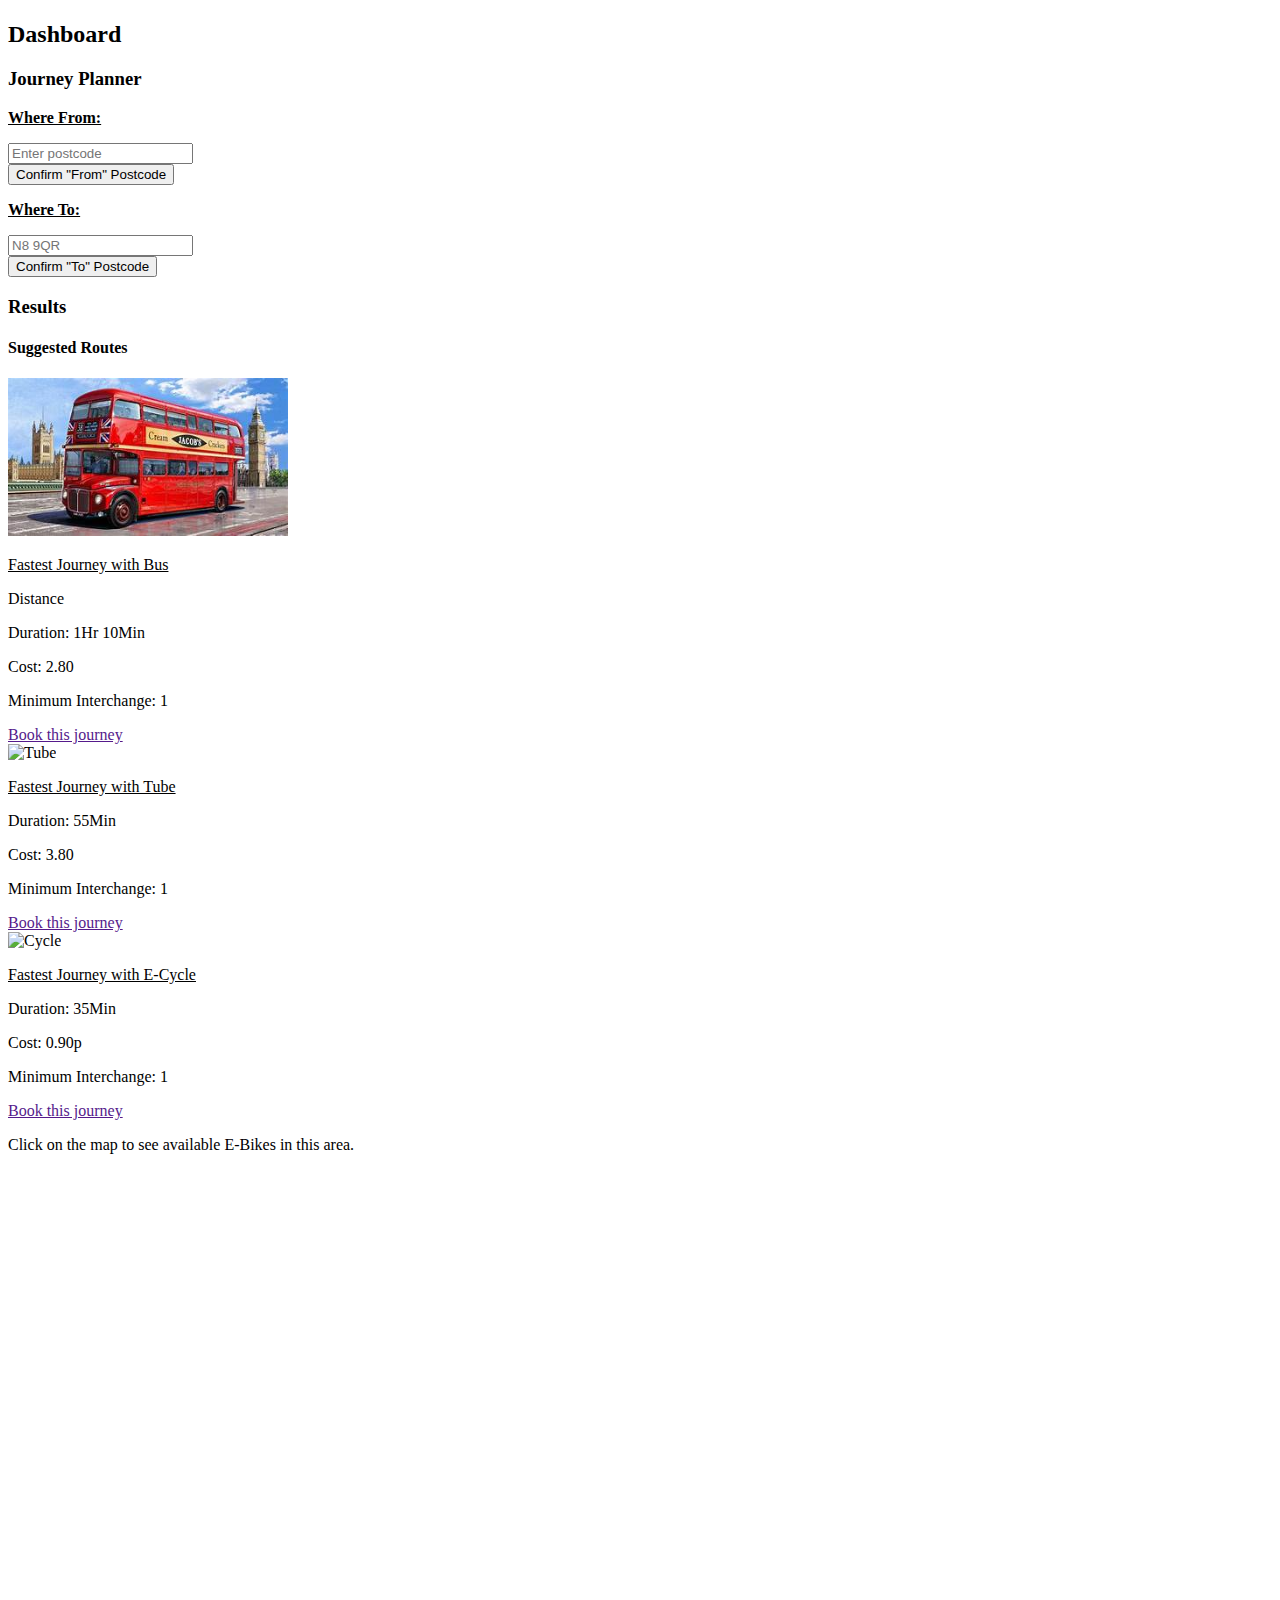
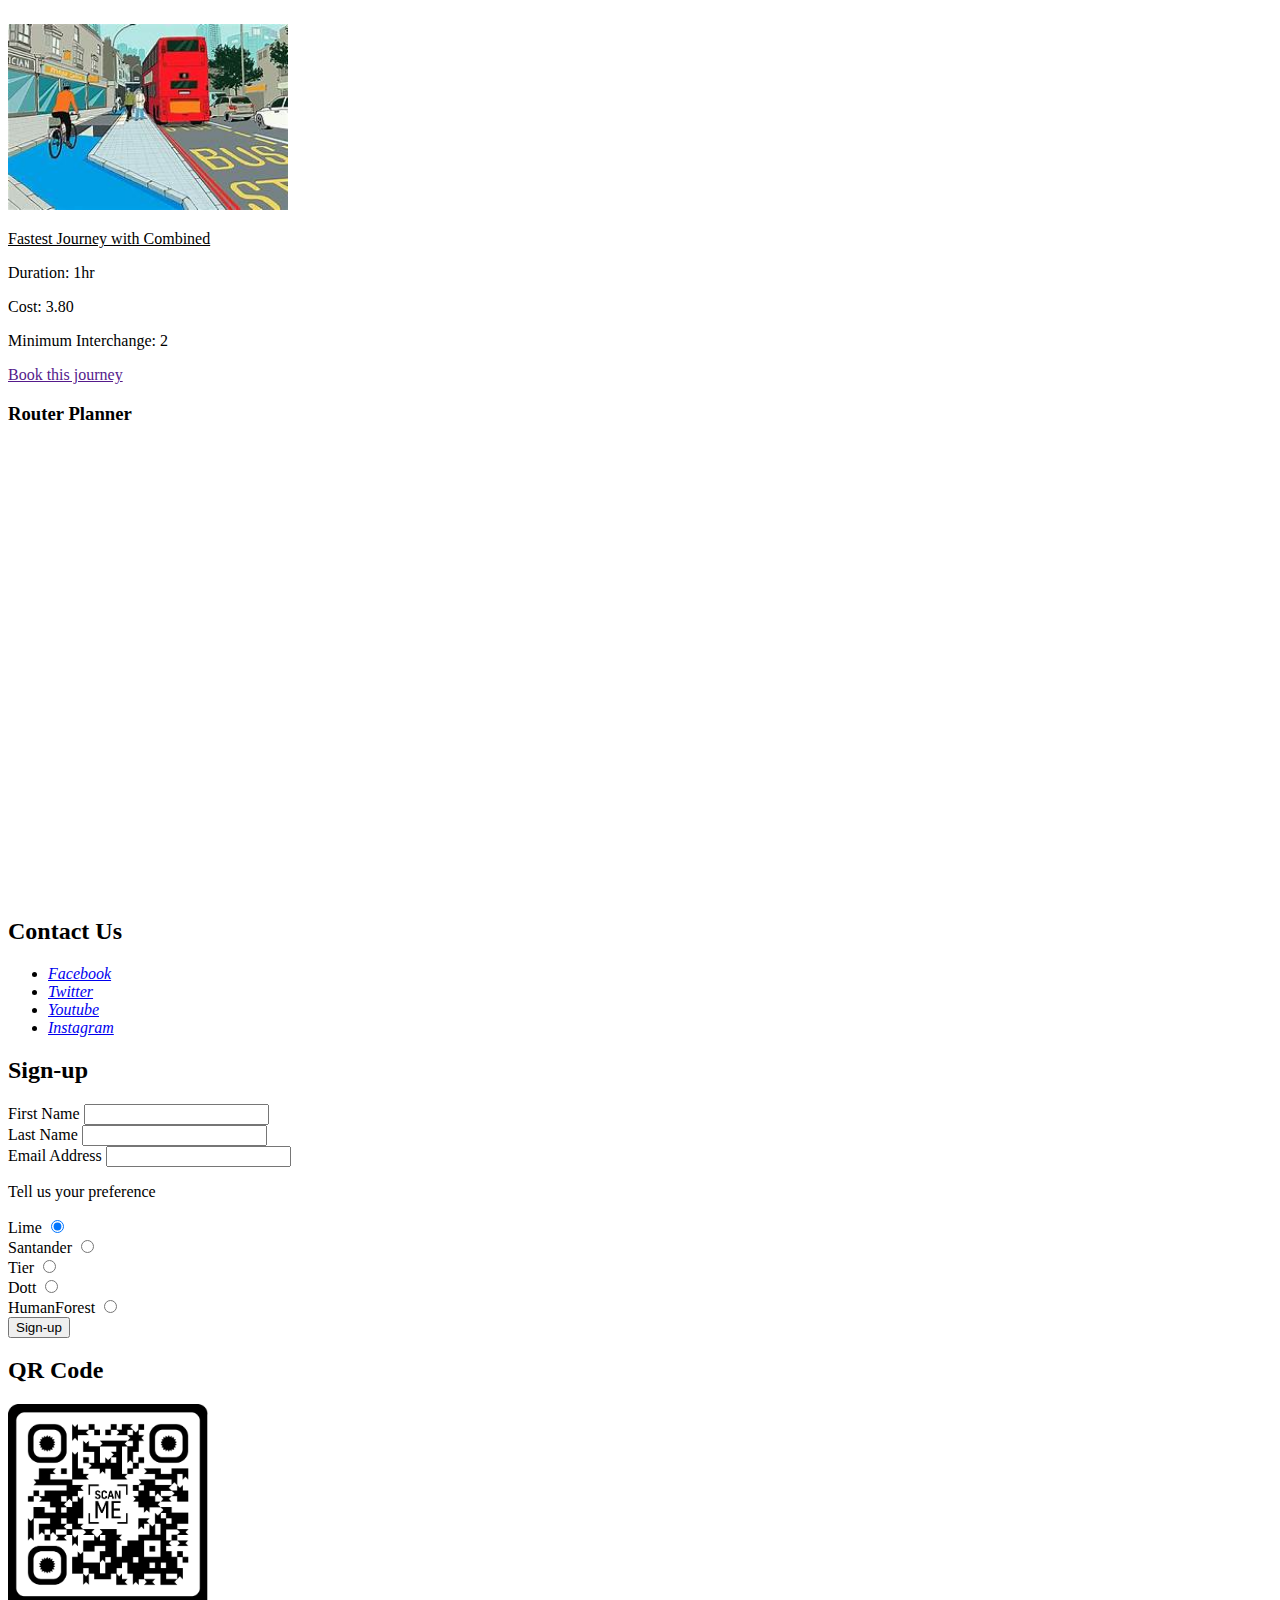
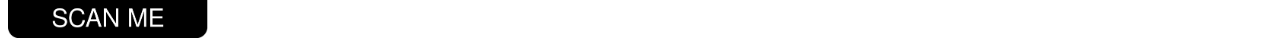
==== JourneyPlanner.html @ cff24f94 "removed nav" ====
<!DOCTYPE html>
<html lang="en">

<head>
    <meta charset="UTF-8">
    <meta http-equiv="X-UA-Compatible" content="IE=edge">
    <meta name="viewport" content="width=device-width, initial-scale=1.0">
    <!-- Meta tags for search engines -->
    <meta name="description"
        content="Ecletic Cycles. Electric Bikes/Cycles. A cyle for every journey. Information on how to rent e-cycles in London, UK. IT includes locations and availability of ecycles providers and includes information on the costs involved.">
    <meta name="keywords" content="electric cycles/ bikes, bike club, London, United Kingdom, evnviroment, journey times, price">
    <!-- Title -->
    <title>Journey Planner</title>
    <!-- Favicon -->
    <link rel="icon" type="image/png" sizes="16x16" href="Assets\Favicon\favicon.ico">
    <!-- Stylesheet -->
    <link rel="stylesheet" href="Assets\CSS\style.css">
    <link href="https://cdn.jsdelivr.net/npm/bootstrap@5.0.2/dist/css/bootstrap.min.css" rel="stylesheet" integrity="sha384-EVSTQN3/azprG1Anm3QDgpJLIm9Nao0Yz1ztcQTwFspd3yD65VohhpuuCOmLASjC" crossorigin="anonymous">
    <link href="https://https://stackpath.bootstrapcdn.com/font-awesome/4.7.0/css/font-awesome.min.css">
    </head>
<body>
<main>
    <span id="digital-clock"></span>
</main>

<section class="journeyPlanner">
    <h1></h1>
    <h2>Dashboard</h2>
    <h3>Journey Planner</h3>
    <div class="dashboard-area">
        <div class="controls-area">
            <div class="container border border-white">
                <div class="row">
                    <div class="col-sm border border-white">
                        <p><u><b>Where From:</b></u><p> 
                        <div class="where-from"><input id="where-from" type="text" placeholder="Enter postcode"></div>
                    </div>
                    <div class="col-sm border border-white">
                        <button data-type="Geo" class="secondary-btn btn--blue" id = "findgeoA" onclick="searchPostcodeA(document.getElementById('where-from').value);">Confirm "From" Postcode</button>
                        <p id="outputA"></p>
                    </div>
                    <div class="col-sm border border-white" >  
                        <p><u><b>Where To:</b></u><p> 
                        <div class="where-to"><input id="where-to" type="text" placeholder="N8 9QR" text="N8 9QR"></div>
                    </div>
                    <div class="col-sm border border-white">
                        <button data-type="Geo" class="secondary-btn btn--blue" id = "findgeoB" onclick="searchPostcodeB(document.getElementById('where-to').value);">Confirm "To" Postcode</button>
                        <p id="outputB"></p>
                    </div>
                </div>
            </div>        
        </div>    
        <h3>Results</h3>
        <h4 id="resultsMessage"></h4>
        <h4>Suggested Routes</h4>
        <div class="container">
            <div class="row">
                <div class="col-sm border border-white">
                    <img width=280 src="Assets\Images\Bus.jpg" class="rounded float-left" alt="Bus">
                </div>
                <div class="col-sm border border-white">
                    <p><u>Fastest Journey with Bus</u></p>
                    <p>Distance </p>
                    <p>Duration: 1Hr 10Min</p>
                    <p>Cost: 2.80</p>
                    <p>Minimum Interchange: 1</p> 
                </div>
          <div class="col-sm border border-white">
            <a href="" class="secondary-btn">Book this journey</a>
          </div>
        </div>
        <div class="row">
          <div class="col-sm border border-white">
            <img width=280 src="Assets\Images\Tube.jpg" class="rounded float-left" alt="Tube">
          </div>
          <div class="col-sm border border-white">
            <p><u>Fastest Journey with Tube</u></p>
            <p>Duration: 55Min</p>
            <p>Cost: 3.80</p>
            <p>Minimum Interchange: 1</p>
          </div>
          <div class="col-sm border border-white">
            <a href="" class="secondary-btn">Book this journey</a>
          </div>
        </div>
        <div class="row" id="ecycle">
          <div class="col-sm border border-white">
            <img width=280 src="Assets\Images\Cycle.jpg" class="rounded float-left" alt="Cycle">
          </div>
          <div class="col-sm border border-white">
            <p><u>Fastest Journey with E-Cycle</u></p>
            <p>Duration: 35Min</p>
            <p>Cost: 0.90p</p>
            <p>Minimum Interchange: 1</p>
          </div>
          <div class="col-sm border border-white">
            <a href="" class="secondary-btn">Book this journey</a>
            <p>Click on the map to see available E-Bikes in this area.</p>
            <iframe src="https://www.google.com/maps/embed?pb=!1m16!1m12!1m3!1d19856.14710517594!2d-0.18129861166525485!3d51.531222567008754!2m3!1f0!2f0!3f0!3m2!1i1024!2i768!4f13.1!2m1!1sSantander%20Cycle%20Hire!5e0!3m2!1sen!2suk!4v1701604218552!5m2!1sen!2suk" width="600" height="450" style="border:0;" allowfullscreen="" loading="lazy" referrerpolicy="no-referrer-when-downgrade"></iframe>
          </div>
        </div>
        <div class="row">
          <div class="col-sm border border-white">
            <img width=280 src="Assets\Images\Combo.jpg" class="rounded float-left" alt="Combo">
          </div>
          <div class="col-sm border border-white">
            <p><u>Fastest Journey with Combined</u></p>
            <p>Duration: 1hr</p>
            <p>Cost: 3.80</p>
            <p>Minimum Interchange: 2</p>
          </div>
          <div class="col-sm border border-white">
            <a href="" class="secondary-btn">Book this journey</a>
          </div>
        </div>
      </div>
      <h3>Router Planner</h3>
      <div class="col-sm border border-white"></div>
      <iframe src="https://www.google.com/maps/embed?pb=!1m28!1m12!1m3!1d39698.85551405956!2d-0.19237063554046763!3d51.54662636364354!2m3!1f0!2f0!3f0!3m2!1i1024!2i768!4f13.1!4m13!3e1!4m5!1s0x48761b8e9f69f329%3A0x404352348e379d2!2sFinsbury%20Park%2C%20London!3m2!1d51.564578399999995!2d-0.10472569999999999!4m5!1s0x487610065a3a86ad%3A0xfe146eb14bc0a666!2sWestminster%20Adult%20Education%20Service%2C%20Amberley%20Road%2C%20London!3m2!1d51.5230403!2d-0.19185!5e0!3m2!1sen!2suk!4v1701603883073!5m2!1sen!2suk" width="600" height="450" style="border:0;" allowfullscreen="" loading="lazy" referrerpolicy="no-referrer-when-downgrade"></iframe>
    </div>
</section>

    <footer>
            <div class="row">
                <div class="footer-col">
                    
                    <span id="social-networks">
                      <h2>Contact Us</h2>
                          <ul>
                            <li>
                                <a href="https://www.facebook.com/" target="_blank" rel="noopener"
                                aria-label="Visit our Facebook page (opens in a new tab)">
                                <i class="fa-brands fa-facebook"> Facebook</i></a>
                            </li>
                            <li>
                                <a href="https://www.twitter.com/" target="_blank" rel="noopener"
                                aria-label="Visit our Twitter page (opens in a new tab)">
                                <i class="fa-brands fa-twitter-square"> Twitter</i></a>
                            </li>
                            <li>
                                <a href="https://www.youtube.com/" target="_blank" rel="noopener"
                                aria-label="Visit our YouTube page (opens in a new tab)">
                                <i class="fa-brands fa-youtube-square"> Youtube</i></a>
                            </li>
                            <li>
                                <a href="https://www.instagram.com/" target="_blank" rel="noopener"
                                aria-label="Visit our Instagram page (opens in a new tab)">
                                <i class="fa-brands fa-instagram"> Instagram</i></a>
                            </li>
                        </ul>
                    </span>
                </div>
                <div class="footer-col">
                    <span id="signup">
                        <form id="signup-form" method="POST" action="https://formdump.codeinstitute.net">
                            <h2>Sign-up</h2>
                            <label for="first_name">First Name</label>
                            <input type="text" name="first_name" id="first_name" class="text-input" required>
                            <br>
                            <label for="last_name">Last Name</label>
                            <input type="text" name="last_name" id="last_name" class="text-input" required>
                            <br>
                            <label for="email_address">Email Address</label>
                            <input type="email" name="email_address" id="email_address" class="text-input" required>
                            <p>Tell us your preference</p>
                            
                            <div class="radio-buttons">
                                <div>
                                    <label for="Lime">Lime</label>
                                    <input type="radio" name="running_preference" id="Lime" value="Lime" required checked>
                                </div>
                                <div>
                                    <label for="Santander">Santander</label>
                                    <input type="radio" name="running_preference" id="Santander" value="Santander" required>
                                </div>
                                <div>
                                    <label for="Tier">Tier</label>
                                    <input type="radio" name="running_preference" id="Tier" value="Tier" required>
                                </div>
                                <div>
                                    <label for="Dott">Dott</label>
                                    <input type="radio" name="running_preference" id="Dott" value="Dott" required>
                                </div>
                                <div>
                                    <label for="HumanForest">HumanForest</label>
                                    <input type="radio" name="running_preference" id="HumanForest" value="HumanForest" required>
                                </div>
                            </div>
                            <button type="submit" class="join-button">Sign-up</button>
                        </form>
                    </span>
                </div>
                <div class="footer-col">
                    <span id="qr_code">
                        <h2>QR Code</h2>
                    <img width=200vw src="Assets/Images/eclecticcyclescouk.png" alt="QR Code">
                    </span>
                </div>
            </div>        
        </footer>

</body>
<script src="Assets/js/scripts.js"></script>
  
</html>
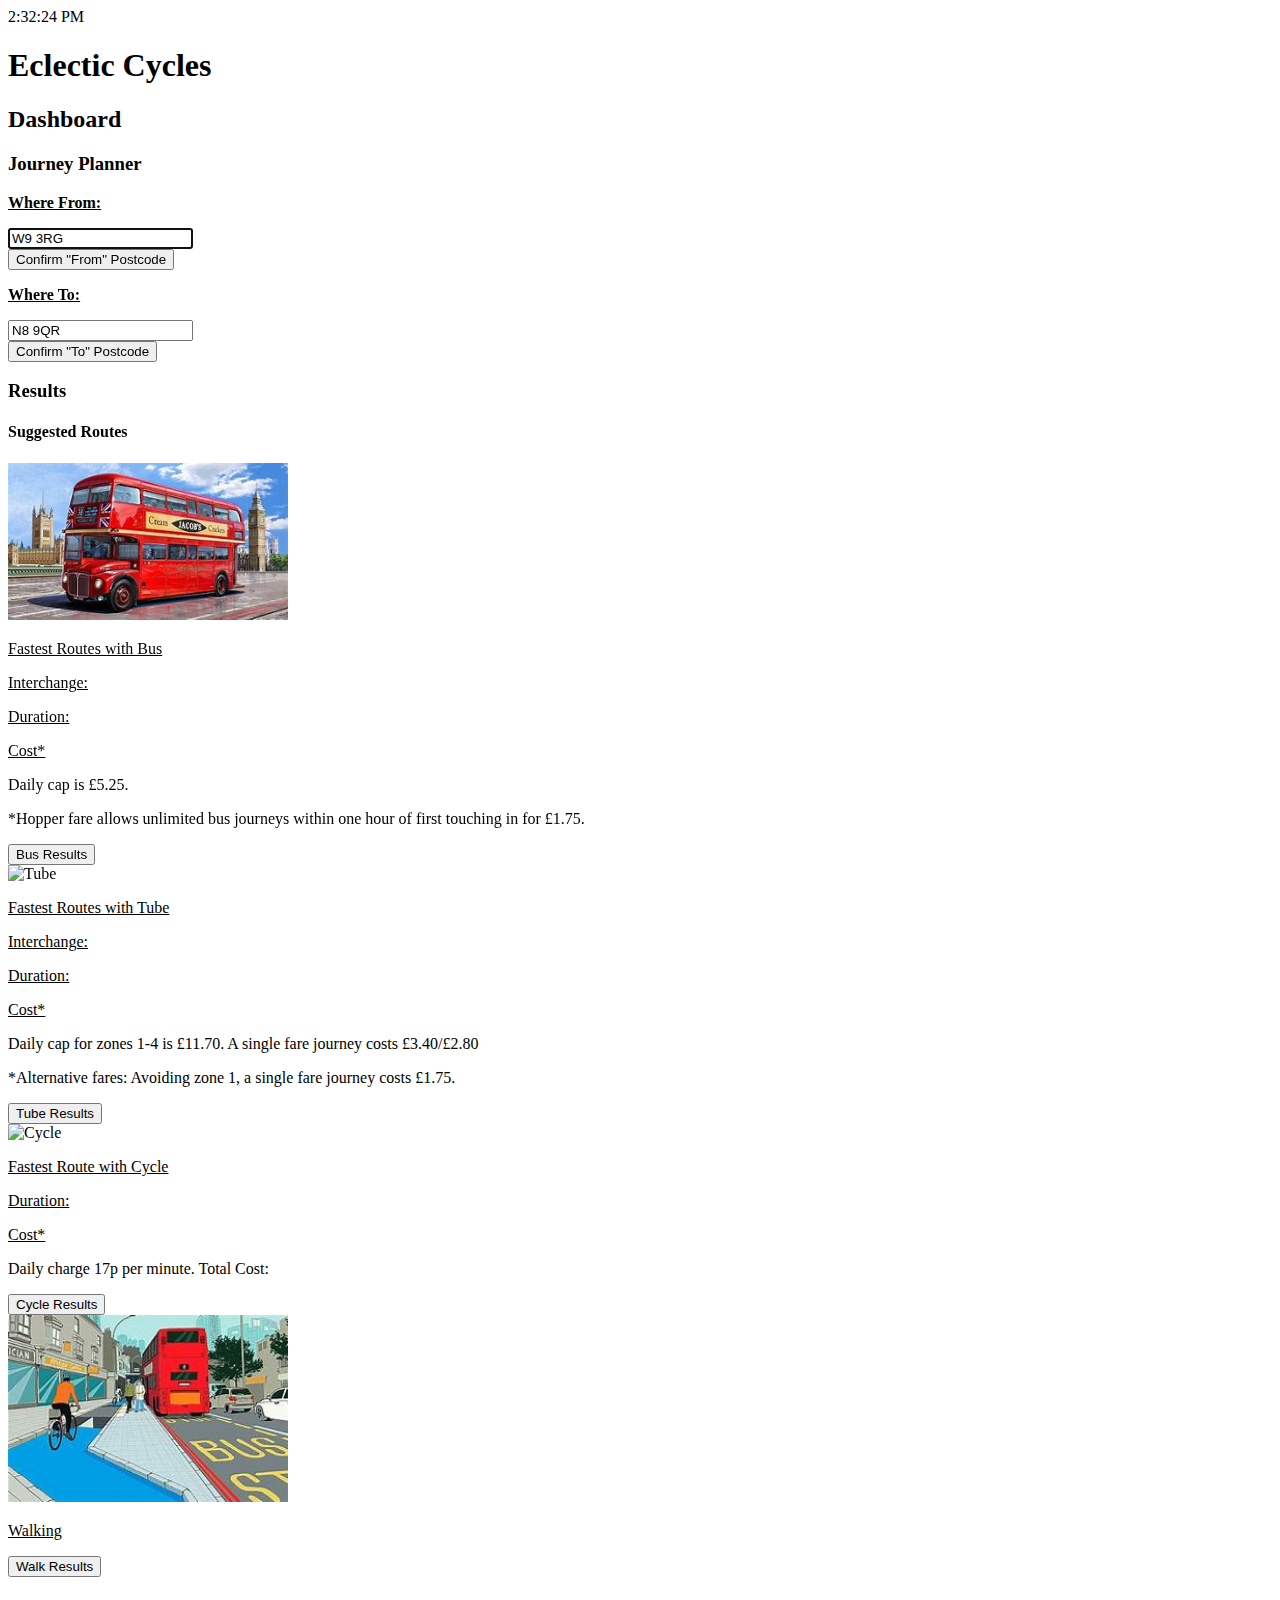
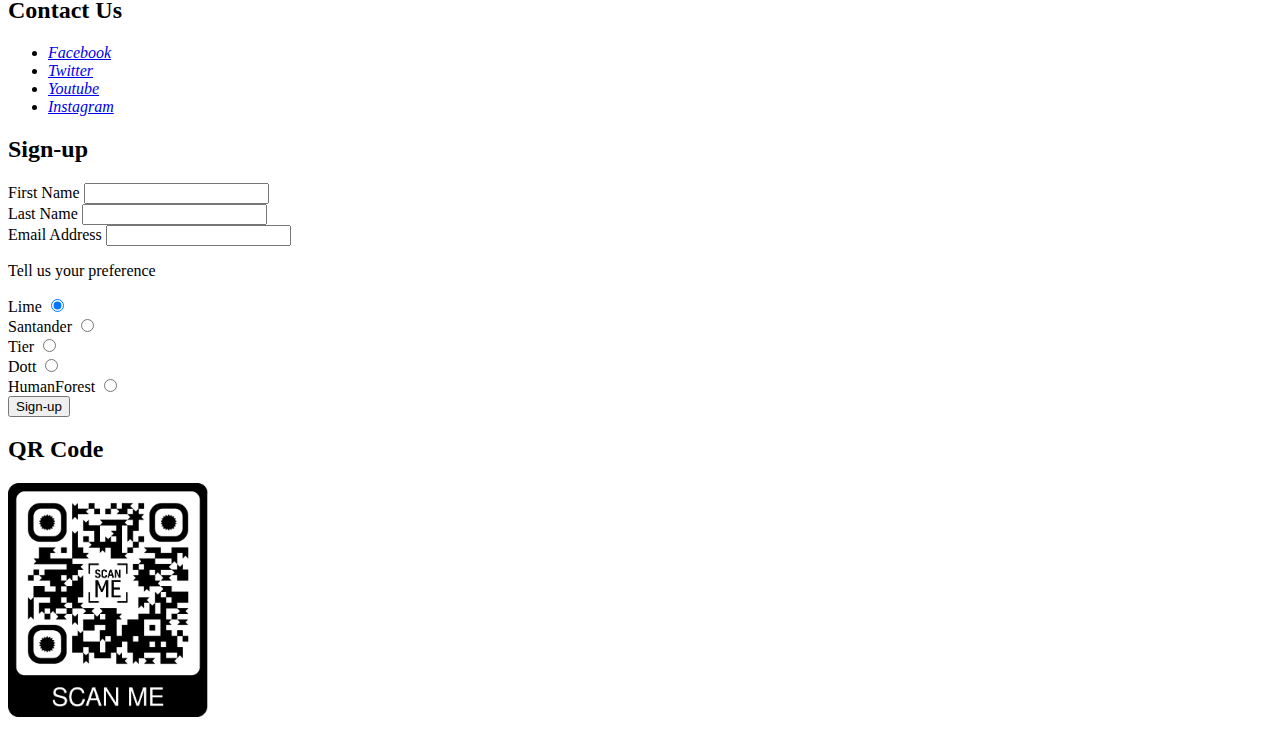
==== commit be30e651: "Final Commit" ====
--- a/JourneyPlanner.html
+++ b/JourneyPlanner.html
@@ -22,9 +22,8 @@
 <main>
     <span id="digital-clock"></span>
 </main>
-
 <section class="journeyPlanner">
-    <h1></h1>
+    <h1>Eclectic Cycles</h1>
     <h2>Dashboard</h2>
     <h3>Journey Planner</h3>
     <div class="dashboard-area">
@@ -59,14 +58,19 @@
                     <img width=280 src="Assets\Images\Bus.jpg" class="rounded float-left" alt="Bus">
                 </div>
                 <div class="col-sm border border-white">
-                    <p><u>Fastest Journey with Bus</u></p>
-                    <p>Distance </p>
-                    <p>Duration: 1Hr 10Min</p>
-                    <p>Cost: 2.80</p>
-                    <p>Minimum Interchange: 1</p> 
-                </div>
-          <div class="col-sm border border-white">
-            <a href="" class="secondary-btn">Book this journey</a>
+                    <p><u>Fastest Routes with Bus</u></p>
+                    <p id="busRoutes"></p>
+                    <p><u>Interchange:</u></p>
+                    <p id="busInterchange"></p>
+                    <p><u>Duration:</u></p>
+                    <p id="busDuration"></p>
+                    <p><u>Cost*</u></p>
+                    <p id="busCost">Daily cap is £5.25. </p>
+                    <p>*Hopper fare allows unlimited bus journeys within one hour of first touching in for £1.75.</p>
+                    <button data-type="Bus" class="secondary-btn btn--blue" onclick="planJourney(document.getElementById('where-from').value,document.getElementById('where-to').value, 'Bus');">
+                    <span id="bus">Bus Results</span>
+                    </button>
+                </div>
           </div>
         </div>
         <div class="row">
@@ -74,13 +78,18 @@
             <img width=280 src="Assets\Images\Tube.jpg" class="rounded float-left" alt="Tube">
           </div>
           <div class="col-sm border border-white">
-            <p><u>Fastest Journey with Tube</u></p>
-            <p>Duration: 55Min</p>
-            <p>Cost: 3.80</p>
-            <p>Minimum Interchange: 1</p>
-          </div>
-          <div class="col-sm border border-white">
-            <a href="" class="secondary-btn">Book this journey</a>
+            <p><u>Fastest Routes with Tube</u></p>
+            <p id="tubeRoutes"></p>
+            <p><u>Interchange:</u></p>
+            <p id="tubeInterchange"></p>
+            <p><u>Duration:</u></p>
+            <p id="tubeDuration"></p>
+            <p><u>Cost*</u></p>
+            <p id="tubeCost">Daily cap for zones 1-4 is £11.70. A single fare journey costs £3.40/£2.80</p>
+            <p>*Alternative fares: Avoiding zone 1, a single fare journey costs £1.75.</p>
+            <button data-type="Tube" class="secondary-btn btn--blue" onclick="planJourney(document.getElementById('where-from').value,document.getElementById('where-to').value, 'Tube');">
+            <span id="tube">Tube Results</span>
+            </button>
           </div>
         </div>
         <div class="row" id="ecycle">
@@ -88,15 +97,16 @@
             <img width=280 src="Assets\Images\Cycle.jpg" class="rounded float-left" alt="Cycle">
           </div>
           <div class="col-sm border border-white">
-            <p><u>Fastest Journey with E-Cycle</u></p>
-            <p>Duration: 35Min</p>
-            <p>Cost: 0.90p</p>
-            <p>Minimum Interchange: 1</p>
-          </div>
-          <div class="col-sm border border-white">
-            <a href="" class="secondary-btn">Book this journey</a>
-            <p>Click on the map to see available E-Bikes in this area.</p>
-            <iframe src="https://www.google.com/maps/embed?pb=!1m16!1m12!1m3!1d19856.14710517594!2d-0.18129861166525485!3d51.531222567008754!2m3!1f0!2f0!3f0!3m2!1i1024!2i768!4f13.1!2m1!1sSantander%20Cycle%20Hire!5e0!3m2!1sen!2suk!4v1701604218552!5m2!1sen!2suk" width="600" height="450" style="border:0;" allowfullscreen="" loading="lazy" referrerpolicy="no-referrer-when-downgrade"></iframe>
+            <p><u>Fastest Route with Cycle</u></p>
+            <p id="cycleDistance"></p>
+            <p><u>Duration:</u></p>
+            <p id="cycleDuration"></p>
+            <p><u>Cost*</u></p>
+            <p>Daily charge 17p per minute. Total Cost:</p>
+            <p id="cycleCost"></p>
+            <button data-type="Cycle" class="secondary-btn btn--blue" onclick="planJourney(document.getElementById('where-from').value,document.getElementById('where-to').value, 'Cycle');">
+            <span id="cycle">Cycle Results</span>
+            </button>
           </div>
         </div>
         <div class="row">
@@ -104,19 +114,15 @@
             <img width=280 src="Assets\Images\Combo.jpg" class="rounded float-left" alt="Combo">
           </div>
           <div class="col-sm border border-white">
-            <p><u>Fastest Journey with Combined</u></p>
-            <p>Duration: 1hr</p>
-            <p>Cost: 3.80</p>
-            <p>Minimum Interchange: 2</p>
-          </div>
-          <div class="col-sm border border-white">
-            <a href="" class="secondary-btn">Book this journey</a>
+            <p><u>Walking</u></p>
+            <p id="walkDistance"></p>
+            <p id="walkDuration"></p>
+            <button data-type="walk" class="secondary-btn btn--blue" onclick="planJourney(document.getElementById('where-from').value,document.getElementById('where-to').value, 'Walk');">
+            <span id="walk">Walk Results</span>
+            </button>
           </div>
         </div>
       </div>
-      <h3>Router Planner</h3>
-      <div class="col-sm border border-white"></div>
-      <iframe src="https://www.google.com/maps/embed?pb=!1m28!1m12!1m3!1d39698.85551405956!2d-0.19237063554046763!3d51.54662636364354!2m3!1f0!2f0!3f0!3m2!1i1024!2i768!4f13.1!4m13!3e1!4m5!1s0x48761b8e9f69f329%3A0x404352348e379d2!2sFinsbury%20Park%2C%20London!3m2!1d51.564578399999995!2d-0.10472569999999999!4m5!1s0x487610065a3a86ad%3A0xfe146eb14bc0a666!2sWestminster%20Adult%20Education%20Service%2C%20Amberley%20Road%2C%20London!3m2!1d51.5230403!2d-0.19185!5e0!3m2!1sen!2suk!4v1701603883073!5m2!1sen!2suk" width="600" height="450" style="border:0;" allowfullscreen="" loading="lazy" referrerpolicy="no-referrer-when-downgrade"></iframe>
     </div>
 </section>
 
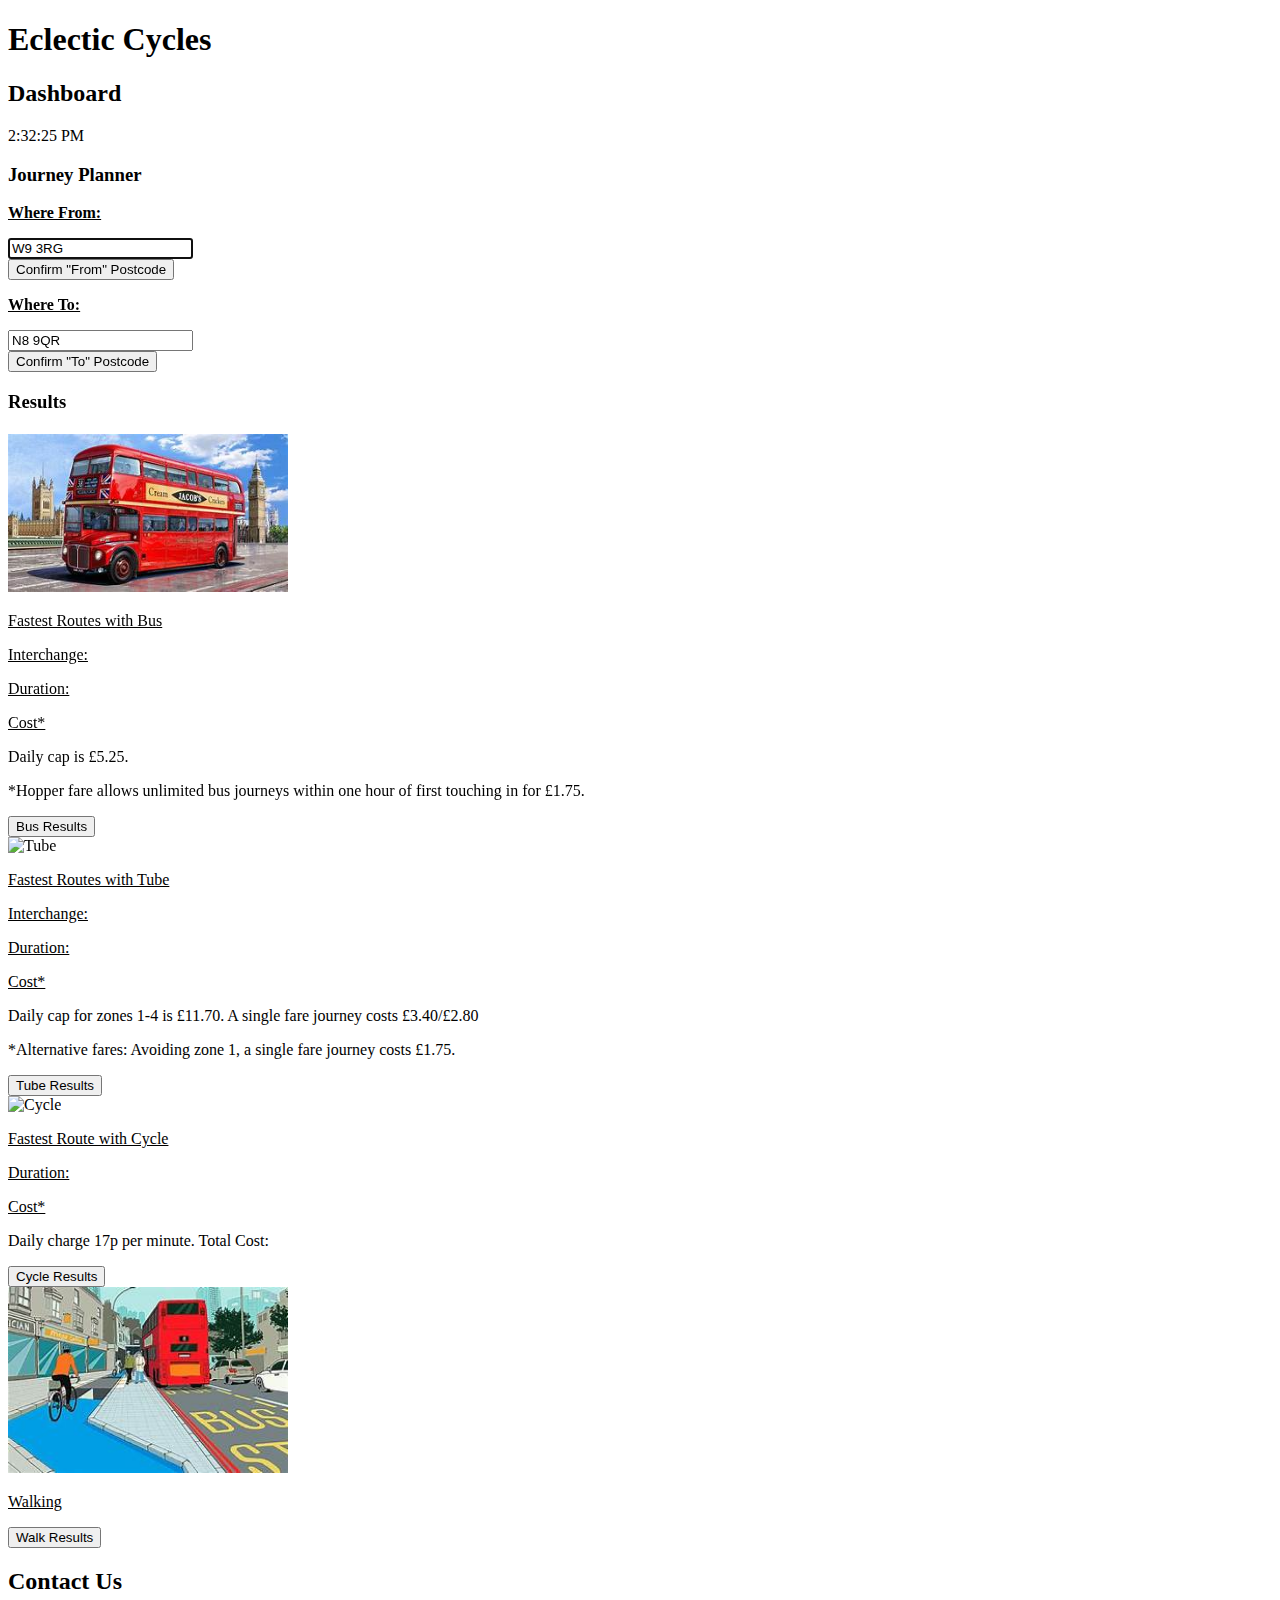
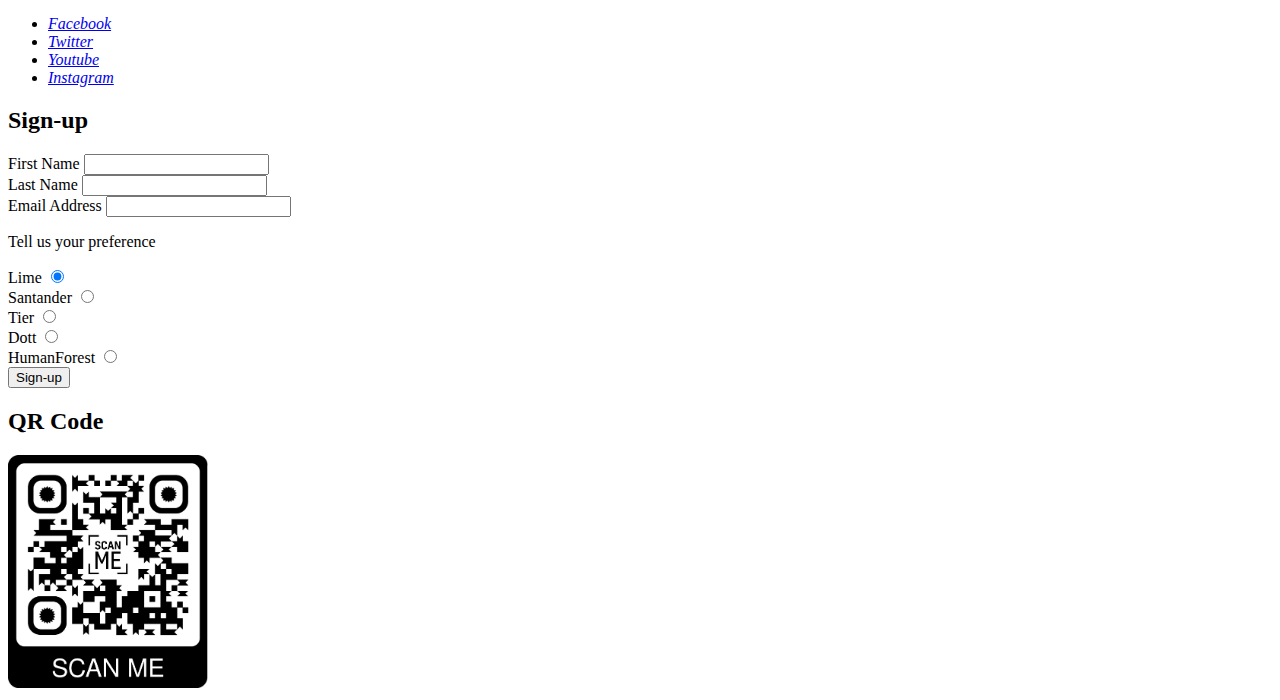
==== commit 1aea624f: "Final Commits" ====
--- a/JourneyPlanner.html
+++ b/JourneyPlanner.html
@@ -20,11 +20,12 @@
     </head>
 <body>
 <main>
-    <span id="digital-clock"></span>
+    
 </main>
 <section class="journeyPlanner">
     <h1>Eclectic Cycles</h1>
     <h2>Dashboard</h2>
+    <span id="digital-clock"></span>
     <h3>Journey Planner</h3>
     <div class="dashboard-area">
         <div class="controls-area">
@@ -51,13 +52,13 @@
         </div>    
         <h3>Results</h3>
         <h4 id="resultsMessage"></h4>
-        <h4>Suggested Routes</h4>
         <div class="container">
             <div class="row">
-                <div class="col-sm border border-white">
+                <div class="row">
+                <div class="col border border-white">
                     <img width=280 src="Assets\Images\Bus.jpg" class="rounded float-left" alt="Bus">
                 </div>
-                <div class="col-sm border border-white">
+                <div class="col border border-white">
                     <p><u>Fastest Routes with Bus</u></p>
                     <p id="busRoutes"></p>
                     <p><u>Interchange:</u></p>
@@ -71,65 +72,63 @@
                     <span id="bus">Bus Results</span>
                     </button>
                 </div>
-          </div>
+                </div>
+                <div class="row">
+                <div class="col border border-white">
+                    <img width="280" src="Assets\Images\Tube.jpg" class="rounded float-left" alt="Tube">
+                </div>
+                <div class="col border border-white">
+                    <p><u>Fastest Routes with Tube</u></p>
+                    <p id="tubeRoutes"></p>
+                    <p><u>Interchange:</u></p>
+                    <p id="tubeInterchange"></p>
+                    <p><u>Duration:</u></p>
+                    <p id="tubeDuration"></p>
+                    <p><u>Cost*</u></p>
+                    <p id="tubeCost">Daily cap for zones 1-4 is £11.70. A single fare journey costs £3.40/£2.80</p>
+                    <p>*Alternative fares: Avoiding zone 1, a single fare journey costs £1.75.</p>
+                    <button data-type="Tube" class="secondary-btn btn--blue" onclick="planJourney(document.getElementById('where-from').value,document.getElementById('where-to').value, 'Tube');">
+                    <span id="tube">Tube Results</span>
+                    </button>
+                </div>
+                </div>
+                <div class="row">
+                <div class="col border border-white">
+                    <img width=280 src="Assets\Images\Cycle.jpg" class="rounded float-left" alt="Cycle">
+                </div>
+                <div class="col border border-white">
+                    <p><u>Fastest Route with Cycle</u></p>
+                    <p id="cycleDistance"></p>
+                    <p><u>Duration:</u></p>
+                    <p id="cycleDuration"></p>
+                    <p><u>Cost*</u></p>
+                    <p>Daily charge 17p per minute. Total Cost:</p>
+                    <p id="cycleCost"></p>
+                    <button data-type="Cycle" class="secondary-btn btn--blue" onclick="planJourney(document.getElementById('where-from').value,document.getElementById('where-to').value, 'Cycle');">
+                    <span id="cycle">Cycle Results</span>
+                    </button>
+                </div>
+                </div>
+                <div class="row">
+                <div class="col border border-white">
+                    <img width=280 src="Assets\Images\Combo.jpg" class="rounded float-left" alt="Combo">
+                </div>
+                <div class="col border border-white">
+                    <p><u>Walking</u></p>
+                    <p id="walkDistance"></p>
+                    <p id="walkDuration"></p>
+                    <button data-type="walk" class="secondary-btn btn--blue" onclick="planJourney(document.getElementById('where-from').value,document.getElementById('where-to').value, 'Walk');">
+                    <span id="walk">Walk Results</span>
+                    </button>
+                </div>
+                </div>
+            </div>
         </div>
-        <div class="row">
-          <div class="col-sm border border-white">
-            <img width=280 src="Assets\Images\Tube.jpg" class="rounded float-left" alt="Tube">
-          </div>
-          <div class="col-sm border border-white">
-            <p><u>Fastest Routes with Tube</u></p>
-            <p id="tubeRoutes"></p>
-            <p><u>Interchange:</u></p>
-            <p id="tubeInterchange"></p>
-            <p><u>Duration:</u></p>
-            <p id="tubeDuration"></p>
-            <p><u>Cost*</u></p>
-            <p id="tubeCost">Daily cap for zones 1-4 is £11.70. A single fare journey costs £3.40/£2.80</p>
-            <p>*Alternative fares: Avoiding zone 1, a single fare journey costs £1.75.</p>
-            <button data-type="Tube" class="secondary-btn btn--blue" onclick="planJourney(document.getElementById('where-from').value,document.getElementById('where-to').value, 'Tube');">
-            <span id="tube">Tube Results</span>
-            </button>
-          </div>
-        </div>
-        <div class="row" id="ecycle">
-          <div class="col-sm border border-white">
-            <img width=280 src="Assets\Images\Cycle.jpg" class="rounded float-left" alt="Cycle">
-          </div>
-          <div class="col-sm border border-white">
-            <p><u>Fastest Route with Cycle</u></p>
-            <p id="cycleDistance"></p>
-            <p><u>Duration:</u></p>
-            <p id="cycleDuration"></p>
-            <p><u>Cost*</u></p>
-            <p>Daily charge 17p per minute. Total Cost:</p>
-            <p id="cycleCost"></p>
-            <button data-type="Cycle" class="secondary-btn btn--blue" onclick="planJourney(document.getElementById('where-from').value,document.getElementById('where-to').value, 'Cycle');">
-            <span id="cycle">Cycle Results</span>
-            </button>
-          </div>
-        </div>
-        <div class="row">
-          <div class="col-sm border border-white">
-            <img width=280 src="Assets\Images\Combo.jpg" class="rounded float-left" alt="Combo">
-          </div>
-          <div class="col-sm border border-white">
-            <p><u>Walking</u></p>
-            <p id="walkDistance"></p>
-            <p id="walkDuration"></p>
-            <button data-type="walk" class="secondary-btn btn--blue" onclick="planJourney(document.getElementById('where-from').value,document.getElementById('where-to').value, 'Walk');">
-            <span id="walk">Walk Results</span>
-            </button>
-          </div>
-        </div>
-      </div>
-    </div>
 </section>
 
     <footer>
             <div class="row">
                 <div class="footer-col">
-                    
                     <span id="social-networks">
                       <h2>Contact Us</h2>
                           <ul>
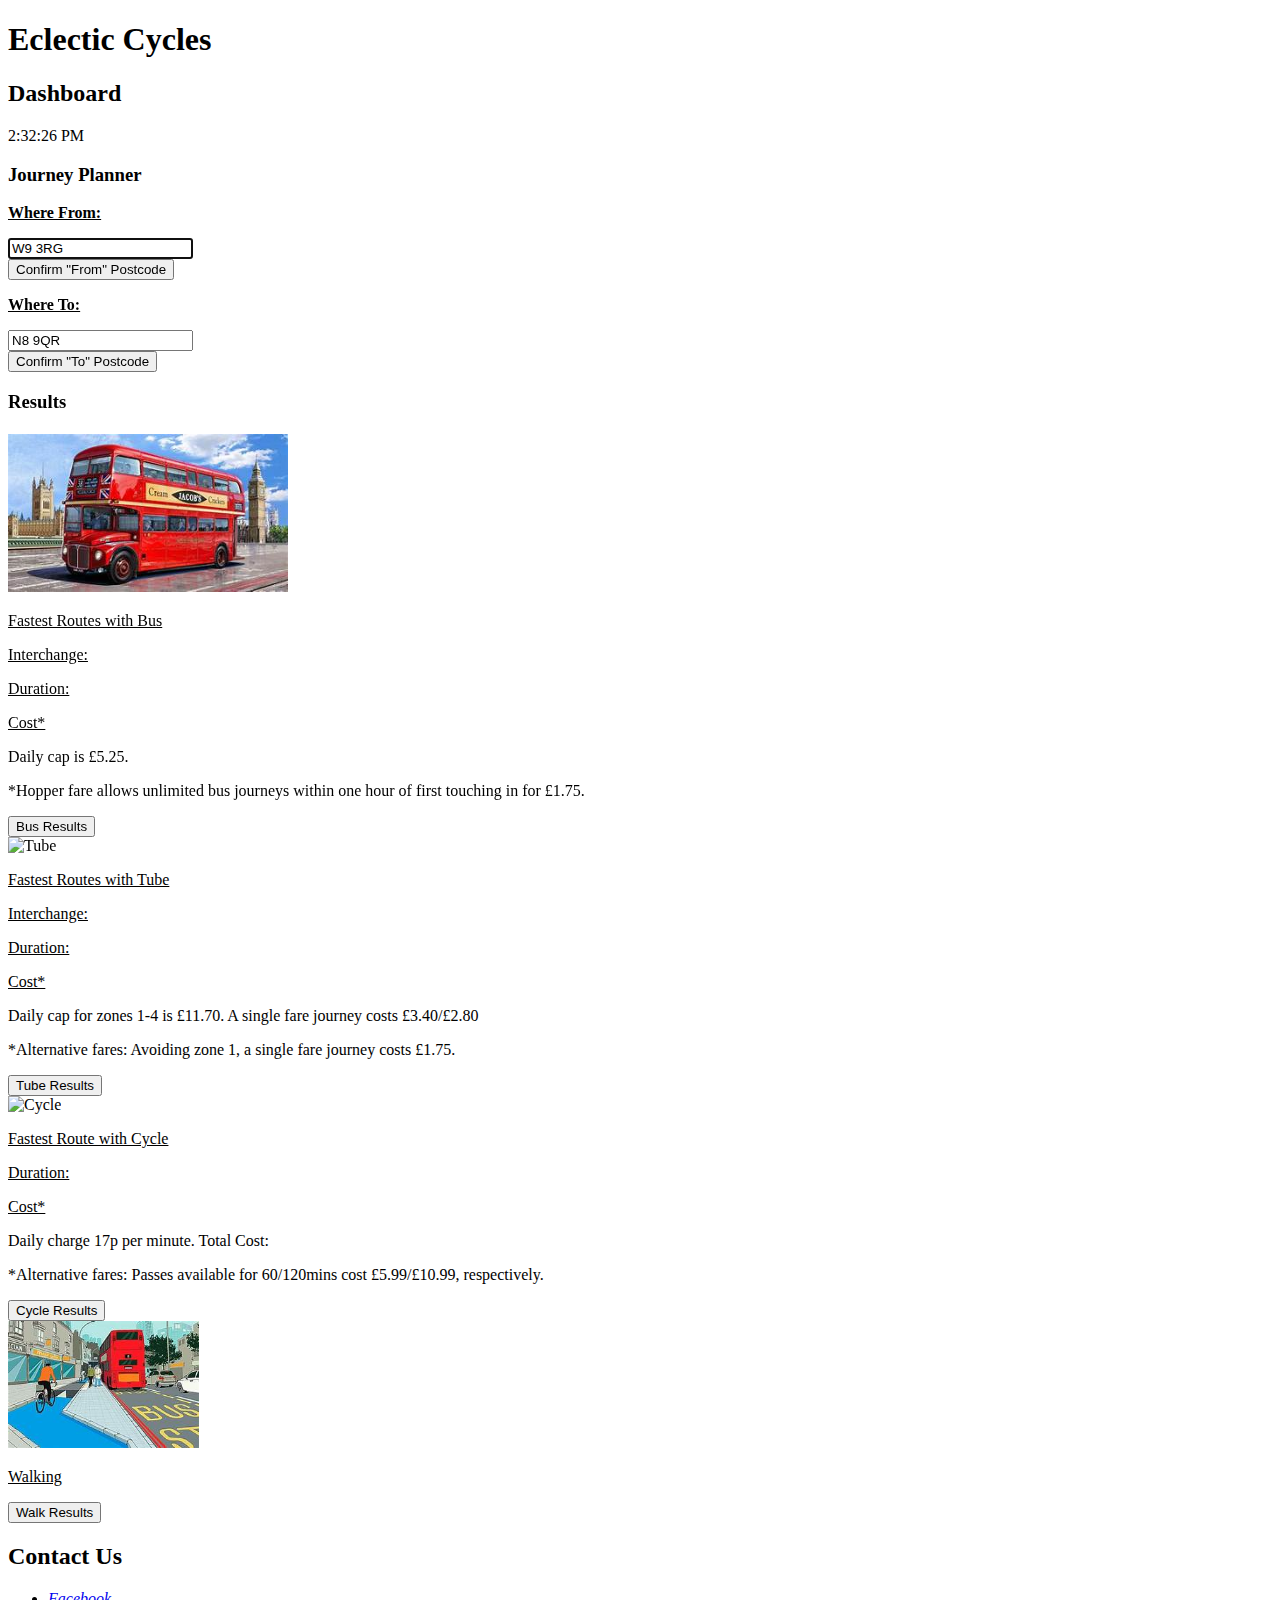
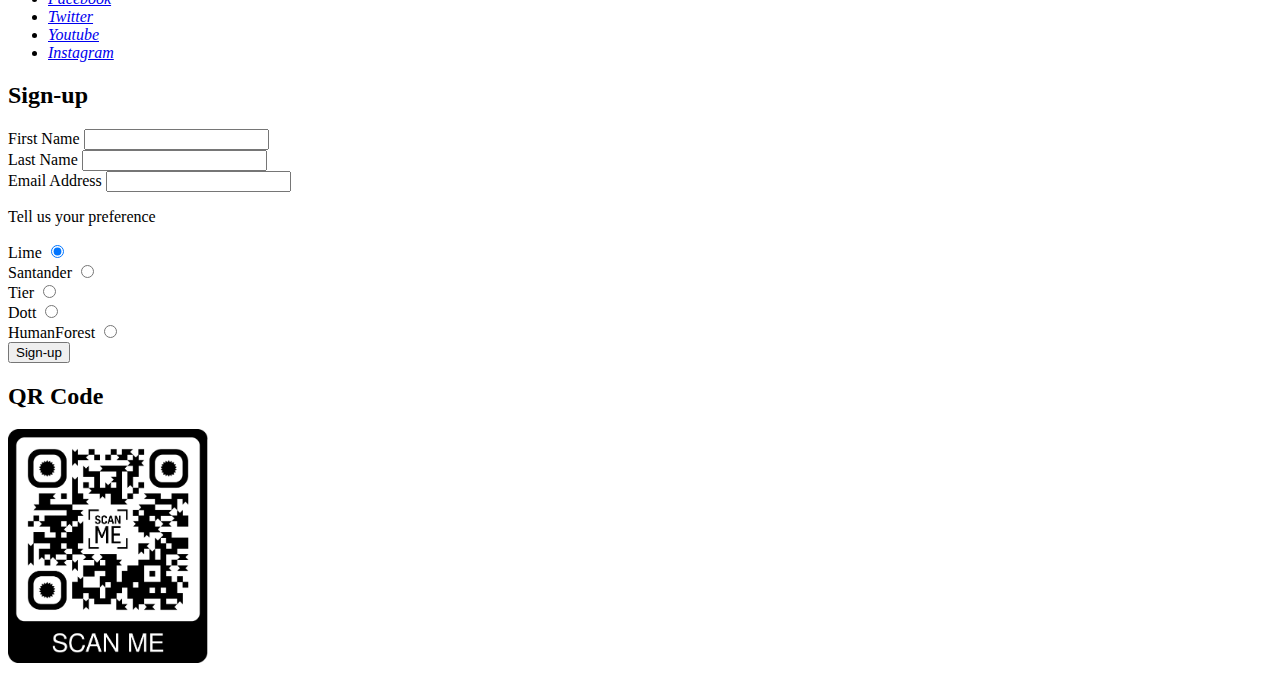
==== commit 8b88f98f: "Testing related changes" ====
--- a/JourneyPlanner.html
+++ b/JourneyPlanner.html
@@ -55,10 +55,10 @@
         <div class="container">
             <div class="row">
                 <div class="row">
-                <div class="col border border-white">
-                    <img width=280 src="Assets\Images\Bus.jpg" class="rounded float-left" alt="Bus">
-                </div>
-                <div class="col border border-white">
+                <div class="col-sm border border-white">
+                    <img width="280" src="Assets\Images\Bus.jpg" class="rounded float-left" alt="Bus">
+                </div>
+                <div class="col-sm border border-white">    
                     <p><u>Fastest Routes with Bus</u></p>
                     <p id="busRoutes"></p>
                     <p><u>Interchange:</u></p>
@@ -74,10 +74,10 @@
                 </div>
                 </div>
                 <div class="row">
-                <div class="col border border-white">
+                <div class="col-sm border border-white">
                     <img width="280" src="Assets\Images\Tube.jpg" class="rounded float-left" alt="Tube">
                 </div>
-                <div class="col border border-white">
+                <div class="col-sm border border-white">
                     <p><u>Fastest Routes with Tube</u></p>
                     <p id="tubeRoutes"></p>
                     <p><u>Interchange:</u></p>
@@ -93,10 +93,10 @@
                 </div>
                 </div>
                 <div class="row">
-                <div class="col border border-white">
+                <div class="col-sm border border-white">
                     <img width=280 src="Assets\Images\Cycle.jpg" class="rounded float-left" alt="Cycle">
                 </div>
-                <div class="col border border-white">
+                <div class="col-sm border border-white">
                     <p><u>Fastest Route with Cycle</u></p>
                     <p id="cycleDistance"></p>
                     <p><u>Duration:</u></p>
@@ -104,16 +104,17 @@
                     <p><u>Cost*</u></p>
                     <p>Daily charge 17p per minute. Total Cost:</p>
                     <p id="cycleCost"></p>
+                    <p>*Alternative fares: Passes available for 60/120mins cost £5.99/£10.99, respectively.</p>
                     <button data-type="Cycle" class="secondary-btn btn--blue" onclick="planJourney(document.getElementById('where-from').value,document.getElementById('where-to').value, 'Cycle');">
                     <span id="cycle">Cycle Results</span>
                     </button>
                 </div>
                 </div>
                 <div class="row">
-                <div class="col border border-white">
-                    <img width=280 src="Assets\Images\Combo.jpg" class="rounded float-left" alt="Combo">
-                </div>
-                <div class="col border border-white">
+                <div class="col-sm border border-white">
+                    <img width=191 src="Assets\Images\Combo.jpg" class="rounded float-left" alt="Combo">
+                </div>
+                <div class="col-sm border border-white">
                     <p><u>Walking</u></p>
                     <p id="walkDistance"></p>
                     <p id="walkDuration"></p>
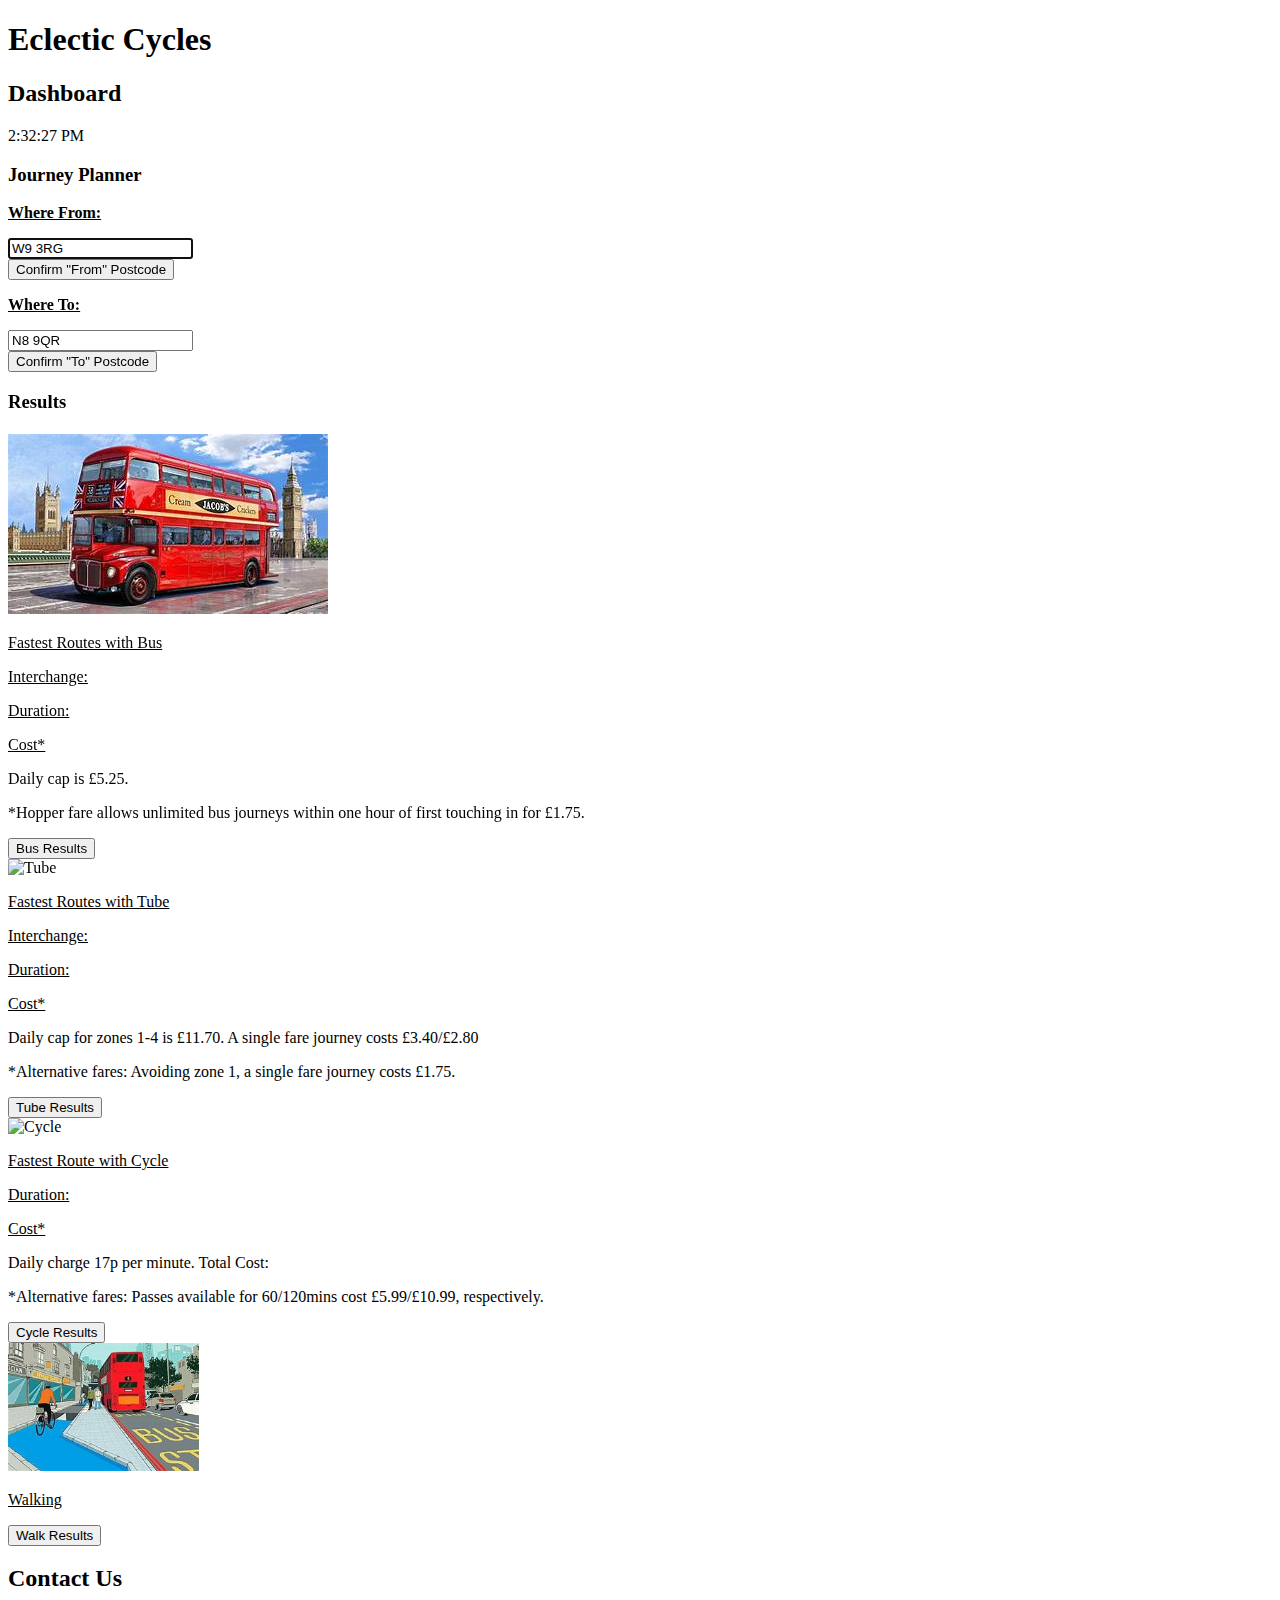
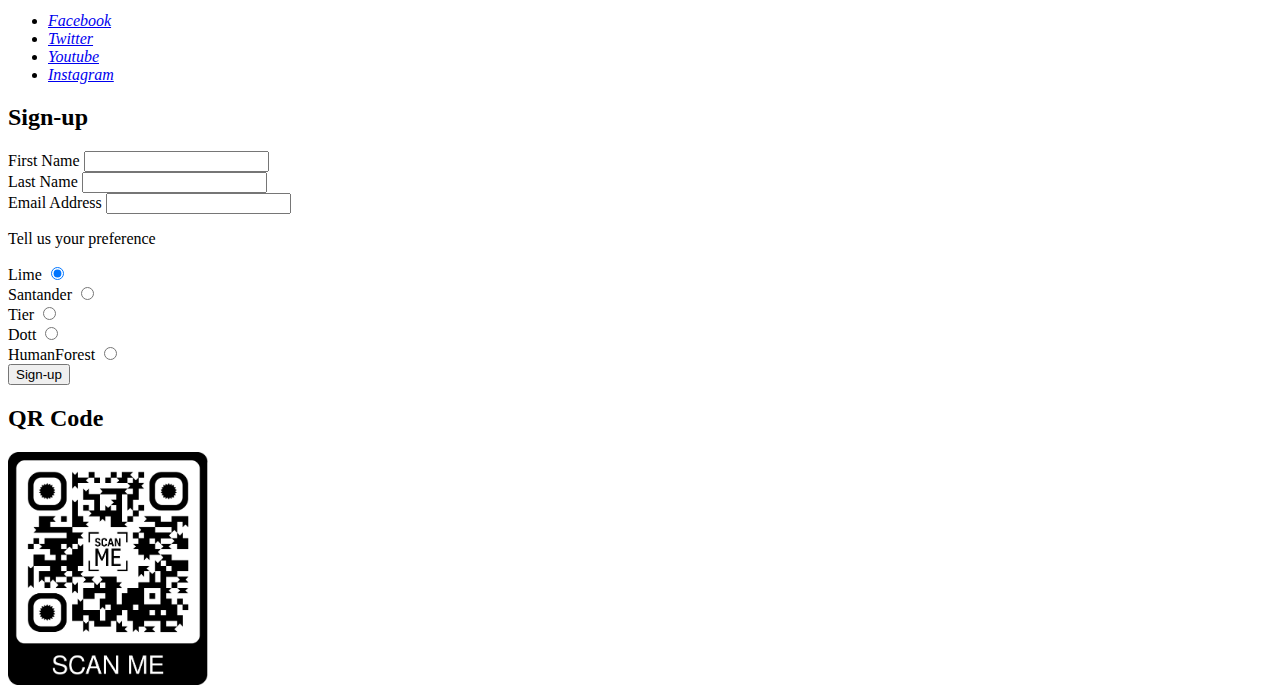
==== commit 7f48dfe6: "Image" ====
--- a/JourneyPlanner.html
+++ b/JourneyPlanner.html
@@ -56,7 +56,7 @@
             <div class="row">
                 <div class="row">
                 <div class="col-sm border border-white">
-                    <img width="280" src="Assets\Images\Bus.jpg" class="rounded float-left" alt="Bus">
+                    <img src="Assets\Images\Bus.jpg" class="rounded float-left" alt="Bus">
                 </div>
                 <div class="col-sm border border-white">    
                     <p><u>Fastest Routes with Bus</u></p>
@@ -75,7 +75,7 @@
                 </div>
                 <div class="row">
                 <div class="col-sm border border-white">
-                    <img width="280" src="Assets\Images\Tube.jpg" class="rounded float-left" alt="Tube">
+                    <img  src="Assets\Images\Tube.jpg" class="rounded float-left" alt="Tube">
                 </div>
                 <div class="col-sm border border-white">
                     <p><u>Fastest Routes with Tube</u></p>
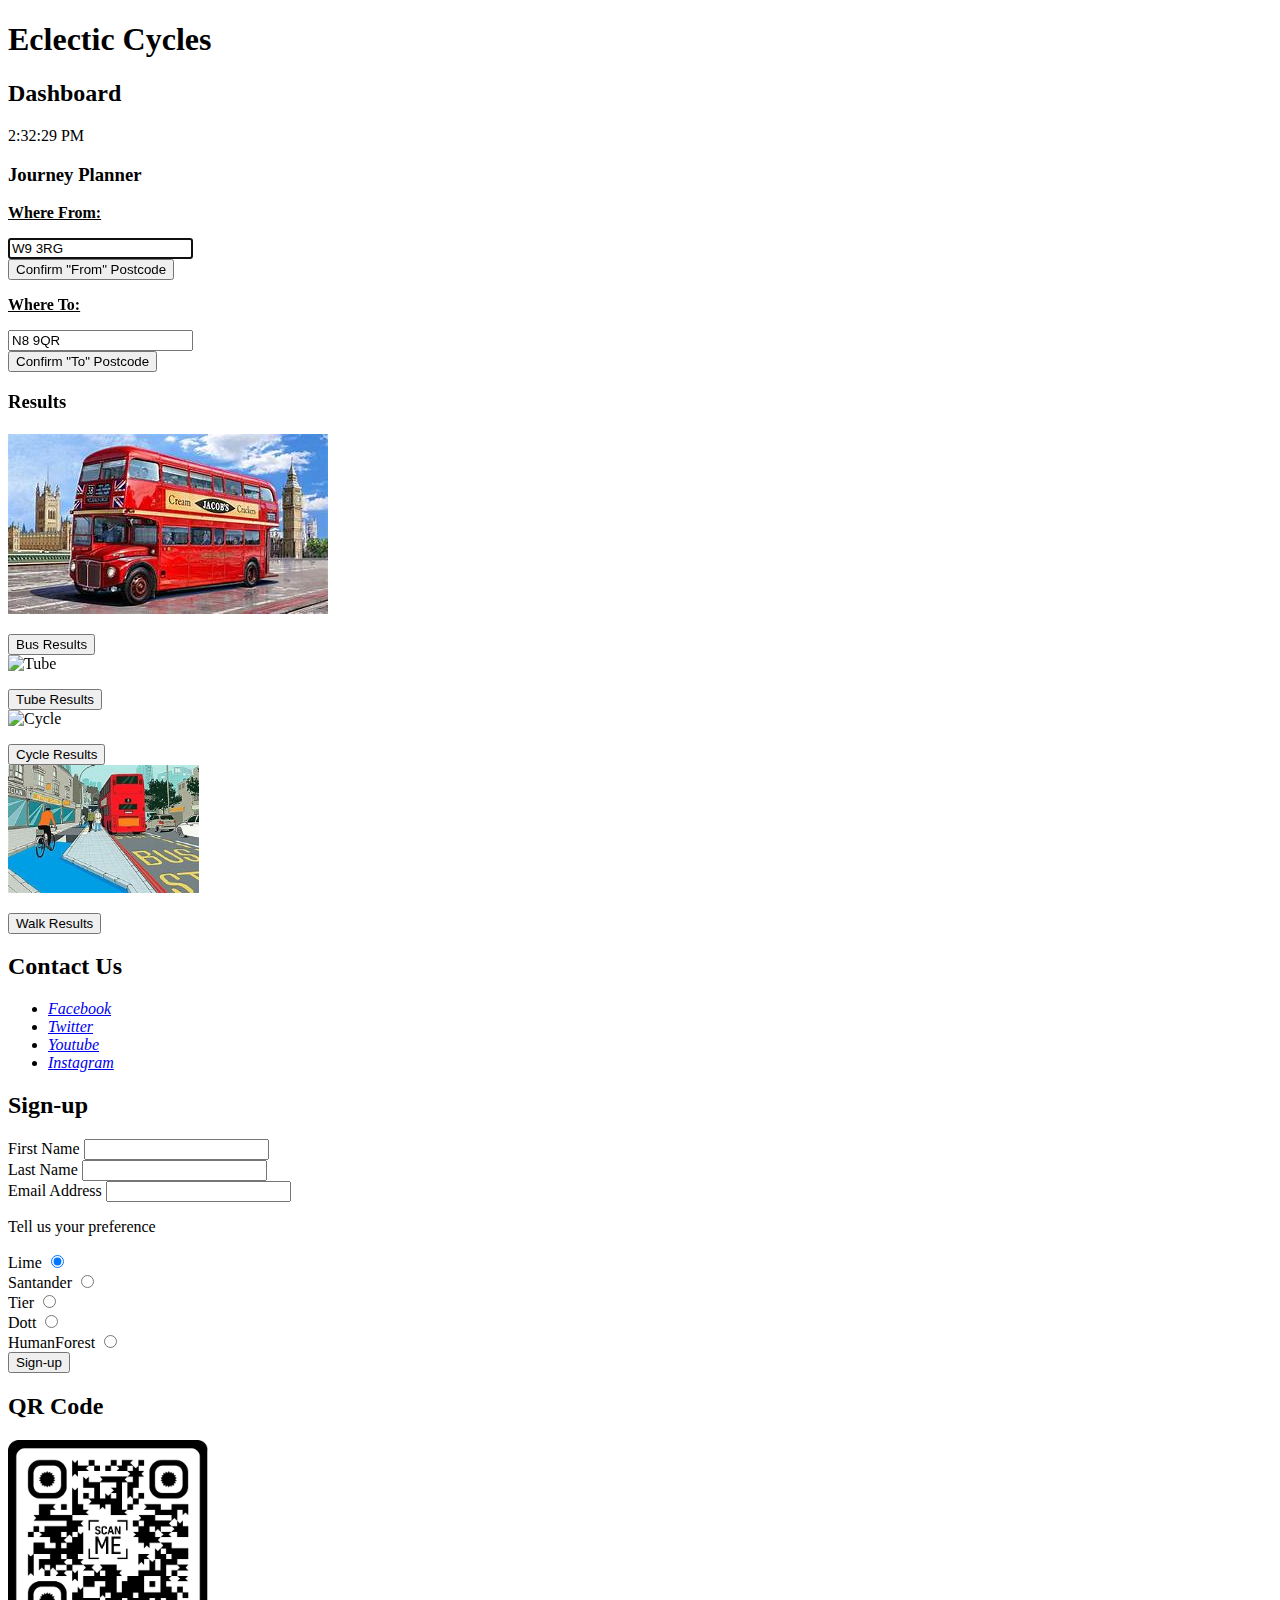
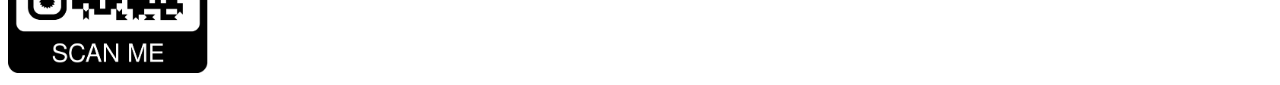
==== commit f13a069c: "Removed html and added as Javascript. Also updated bugs in API result. Also added createP function :" ====
--- a/JourneyPlanner.html
+++ b/JourneyPlanner.html
@@ -58,16 +58,8 @@
                 <div class="col-sm border border-white">
                     <img src="Assets\Images\Bus.jpg" class="rounded float-left" alt="Bus">
                 </div>
-                <div class="col-sm border border-white">    
-                    <p><u>Fastest Routes with Bus</u></p>
-                    <p id="busRoutes"></p>
-                    <p><u>Interchange:</u></p>
-                    <p id="busInterchange"></p>
-                    <p><u>Duration:</u></p>
-                    <p id="busDuration"></p>
-                    <p><u>Cost*</u></p>
-                    <p id="busCost">Daily cap is £5.25. </p>
-                    <p>*Hopper fare allows unlimited bus journeys within one hour of first touching in for £1.75.</p>
+                <div class="col-sm border border-white">
+                    <p id="busRoot"></p>
                     <button data-type="Bus" class="secondary-btn btn--blue" onclick="planJourney(document.getElementById('where-from').value,document.getElementById('where-to').value, 'Bus');">
                     <span id="bus">Bus Results</span>
                     </button>
@@ -78,15 +70,7 @@
                     <img  src="Assets\Images\Tube.jpg" class="rounded float-left" alt="Tube">
                 </div>
                 <div class="col-sm border border-white">
-                    <p><u>Fastest Routes with Tube</u></p>
-                    <p id="tubeRoutes"></p>
-                    <p><u>Interchange:</u></p>
-                    <p id="tubeInterchange"></p>
-                    <p><u>Duration:</u></p>
-                    <p id="tubeDuration"></p>
-                    <p><u>Cost*</u></p>
-                    <p id="tubeCost">Daily cap for zones 1-4 is £11.70. A single fare journey costs £3.40/£2.80</p>
-                    <p>*Alternative fares: Avoiding zone 1, a single fare journey costs £1.75.</p>
+                    <p id="tubeRoot"></p>
                     <button data-type="Tube" class="secondary-btn btn--blue" onclick="planJourney(document.getElementById('where-from').value,document.getElementById('where-to').value, 'Tube');">
                     <span id="tube">Tube Results</span>
                     </button>
@@ -97,14 +81,7 @@
                     <img width=280 src="Assets\Images\Cycle.jpg" class="rounded float-left" alt="Cycle">
                 </div>
                 <div class="col-sm border border-white">
-                    <p><u>Fastest Route with Cycle</u></p>
-                    <p id="cycleDistance"></p>
-                    <p><u>Duration:</u></p>
-                    <p id="cycleDuration"></p>
-                    <p><u>Cost*</u></p>
-                    <p>Daily charge 17p per minute. Total Cost:</p>
-                    <p id="cycleCost"></p>
-                    <p>*Alternative fares: Passes available for 60/120mins cost £5.99/£10.99, respectively.</p>
+                    <p id="cycleRoot"></p>
                     <button data-type="Cycle" class="secondary-btn btn--blue" onclick="planJourney(document.getElementById('where-from').value,document.getElementById('where-to').value, 'Cycle');">
                     <span id="cycle">Cycle Results</span>
                     </button>
@@ -115,9 +92,7 @@
                     <img width=191 src="Assets\Images\Combo.jpg" class="rounded float-left" alt="Combo">
                 </div>
                 <div class="col-sm border border-white">
-                    <p><u>Walking</u></p>
-                    <p id="walkDistance"></p>
-                    <p id="walkDuration"></p>
+                    <p id="walkRoot"></p>
                     <button data-type="walk" class="secondary-btn btn--blue" onclick="planJourney(document.getElementById('where-from').value,document.getElementById('where-to').value, 'Walk');">
                     <span id="walk">Walk Results</span>
                     </button>
